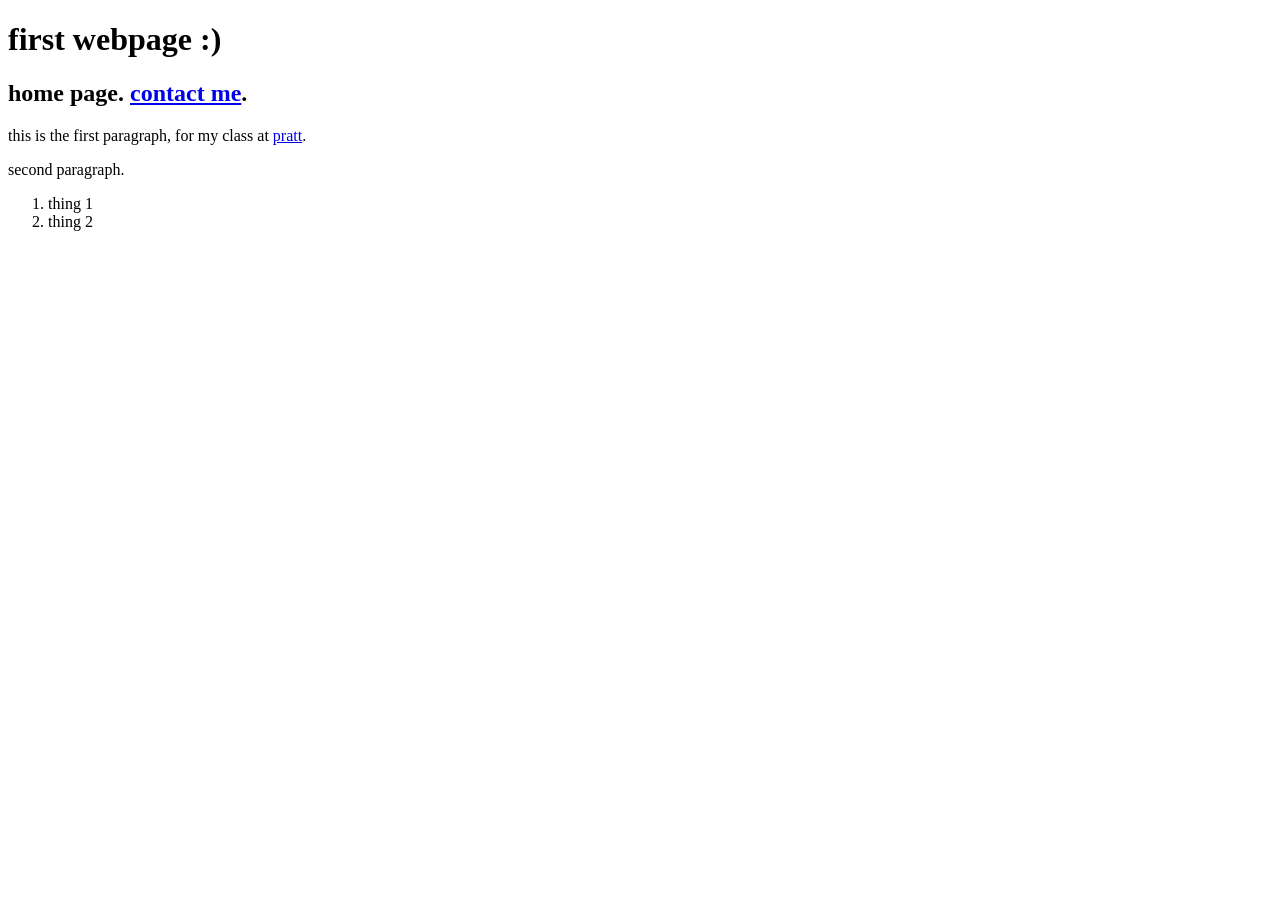
==== index.html @ a31f137e "Add files via upload" ====
<!DOCTYPE html>
<html lang="en">
    <head>
        <meta charset="UTF-8" />
        <title>Title</title>
    </head>
    <body>
    <h1>first webpage :)</h1>
        <h2>home page. <a href="contact.html">contact me</a>.</h2>
        <p>this is the first paragraph, for my class at <a href="https://www.pratt.edu/">pratt</a>.</p>
        <p>second paragraph.</p>
        <ol>
        <li>thing 1</li>
            <li>thing 2</li>
        </ol>
    </body>
</html>
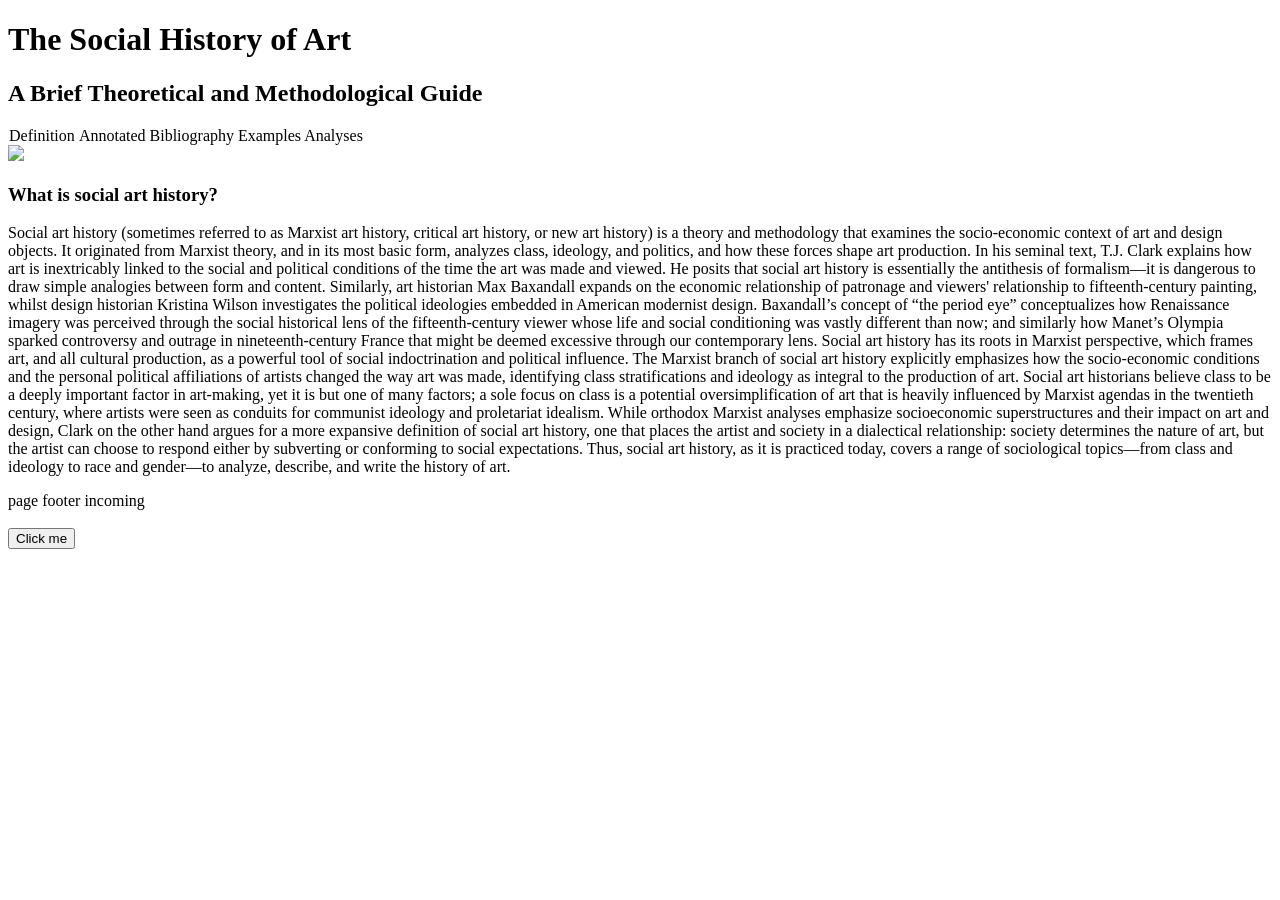
==== commit 4e534138: "Add files via upload" ====
--- a/index.html
+++ b/index.html
@@ -3,15 +3,22 @@
     <head>
         <meta charset="UTF-8" />
         <title>Title</title>
+        <link rel="stylesheet" types="text/css" href="styles.css" />
+        <script src="script.js"></script>
     </head>
     <body>
-    <h1>first webpage :)</h1>
-        <h2>home page. <a href="contact.html">contact me</a>.</h2>
-        <p>this is the first paragraph, for my class at <a href="https://www.pratt.edu/">pratt</a>.</p>
-        <p>second paragraph.</p>
-        <ol>
-        <li>thing 1</li>
-            <li>thing 2</li>
-        </ol>
+        <h1 class="title">The Social History of Art</h1>
+        <h2>A Brief Theoretical and Methodological Guide</h2>
+        <nav>
+        <a style="padding: 1px; margin: 0em;">Definition</a>
+        <a>Annotated Bibliography</a>
+        <a>Examples Analyses</a>
+        </nav>
+        <img src="diegorivera1931.JPEG">
+        <h3>What is social art history?</h3>
+        <p>Social art history (sometimes referred to as Marxist art history, critical art history, or new art history) is a theory and methodology that examines the socio-economic context of art and design objects. It originated from Marxist theory, and in its most basic form, analyzes class, ideology, and politics, and how these forces shape art production. In his seminal text, T.J. Clark explains how art is inextricably linked to the social and political conditions of the time the art was made and viewed. He posits that social art history is essentially the antithesis of formalism—it is dangerous to draw simple analogies between form and content. Similarly, art historian Max Baxandall expands on the economic relationship of patronage and viewers' relationship to fifteenth-century painting, whilst design historian Kristina Wilson investigates the political ideologies embedded in American modernist design. Baxandall’s concept of “the period eye” conceptualizes how Renaissance imagery was perceived through the social historical lens of the fifteenth-century viewer whose life and social conditioning was vastly different than now; and similarly how Manet’s Olympia sparked controversy and outrage in nineteenth-century France that might be deemed excessive through our contemporary lens. Social art history has its roots in Marxist perspective, which frames art, and all cultural production, as a powerful tool of social indoctrination and political influence. The Marxist branch of social art history explicitly emphasizes how the socio-economic conditions and the personal political affiliations of artists changed the way art was made, identifying class stratifications and ideology as integral to the production of art. Social art historians believe class to be a deeply important factor in art-making, yet it is but one of many factors; a sole focus on class is a potential oversimplification of art that is heavily influenced by Marxist agendas in the twentieth century, where artists were seen as conduits for communist ideology and proletariat idealism. While orthodox Marxist analyses emphasize socioeconomic superstructures and their impact on art and design, Clark on the other hand argues for a more expansive definition of social art history, one that places the artist and society in a dialectical relationship: society determines the nature of art, but the artist can choose to respond either by subverting or conforming to social expectations. Thus, social art history, as it is practiced today, covers a range of sociological topics—from class and ideology to race and gender—to analyze, describe, and write the history of art.</p>
+        <div id="pagefooter">page footer incoming</div>
+        <br />
+        <button onclick="buttonClicked()">Click me</button>
     </body>
 </html>
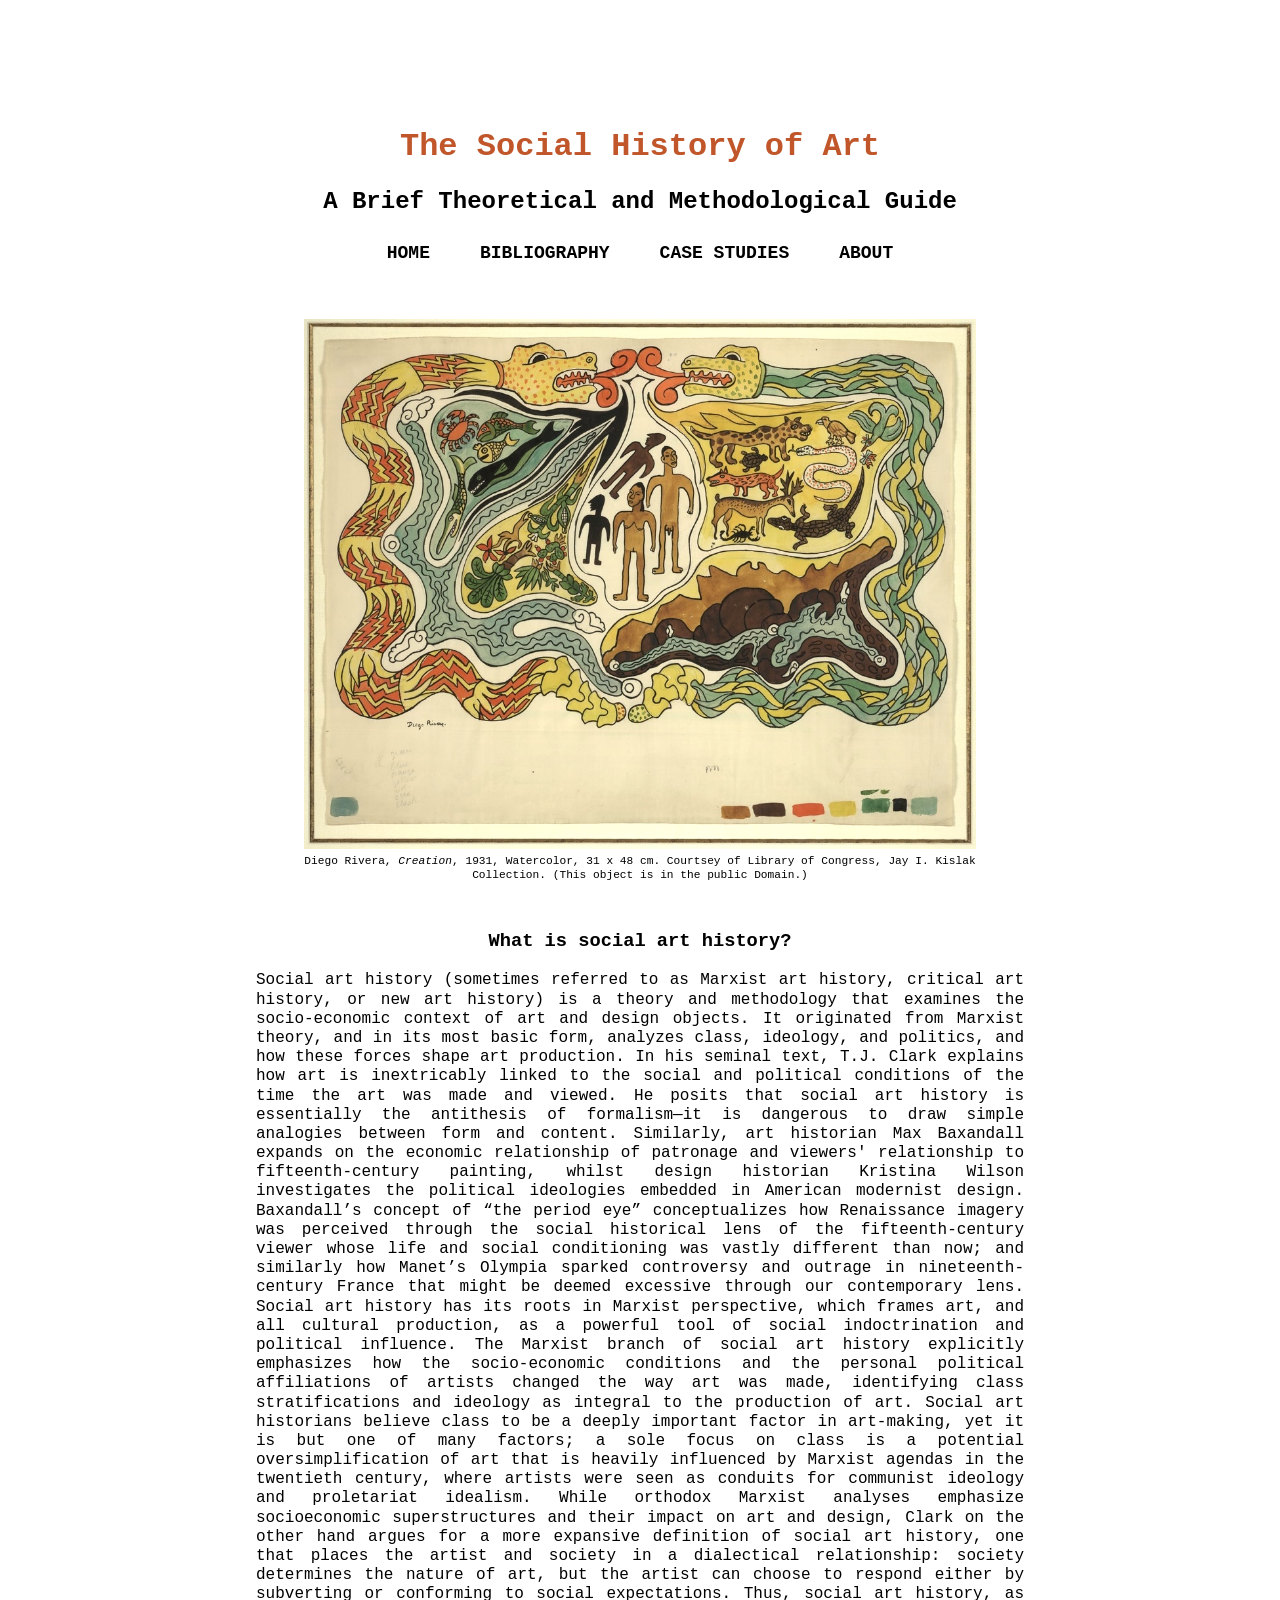
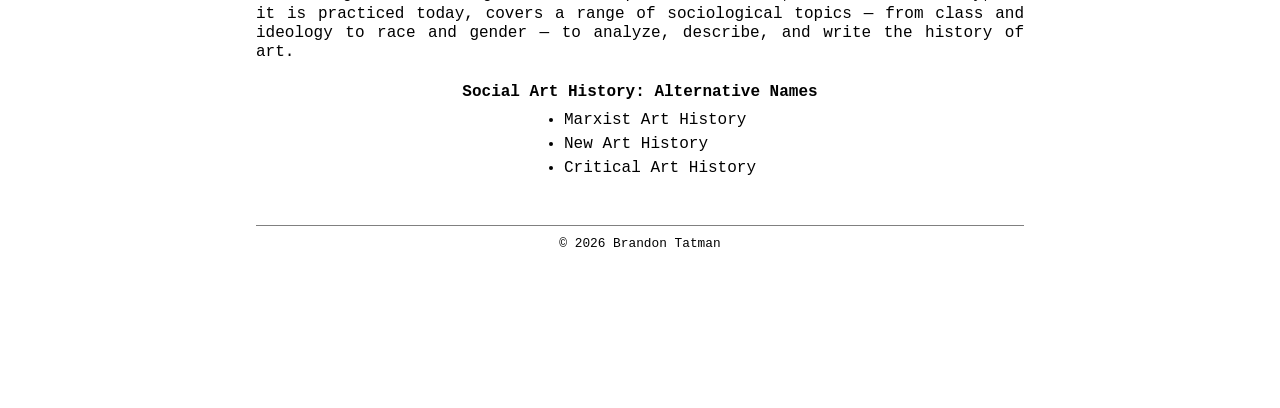
==== commit 381ee9b3: "Add files via upload" ====
--- a/index.html
+++ b/index.html
@@ -2,23 +2,31 @@
 <html lang="en">
     <head>
         <meta charset="UTF-8" />
-        <title>Title</title>
+        <title></title>
         <link rel="stylesheet" types="text/css" href="styles.css" />
-        <script src="script.js"></script>
     </head>
     <body>
         <h1 class="title">The Social History of Art</h1>
         <h2>A Brief Theoretical and Methodological Guide</h2>
         <nav>
-        <a style="padding: 1px; margin: 0em;">Definition</a>
-        <a>Annotated Bibliography</a>
-        <a>Examples Analyses</a>
+            <a href="index.html" class="navigation">Home</a>
+            <a href="bibliography.html" class="navigation">Bibliography</a>
+            <a href="casestudies.html" class="navigation">Case Studies</a>
+            <a href="resources.html" class="navigation">About</a>
         </nav>
-        <img src="diegorivera1931.JPEG">
+        <figure>
+            <img src="diegorivera1931.JPEG">
+            <figcaption>Diego Rivera, <i>Creation</i>, 1931, Watercolor, 31 x 48 cm. Courtsey of Library of Congress, Jay I. Kislak Collection. (This object is in the public Domain.)</figcaption>
+        </figure>
         <h3>What is social art history?</h3>
-        <p>Social art history (sometimes referred to as Marxist art history, critical art history, or new art history) is a theory and methodology that examines the socio-economic context of art and design objects. It originated from Marxist theory, and in its most basic form, analyzes class, ideology, and politics, and how these forces shape art production. In his seminal text, T.J. Clark explains how art is inextricably linked to the social and political conditions of the time the art was made and viewed. He posits that social art history is essentially the antithesis of formalism—it is dangerous to draw simple analogies between form and content. Similarly, art historian Max Baxandall expands on the economic relationship of patronage and viewers' relationship to fifteenth-century painting, whilst design historian Kristina Wilson investigates the political ideologies embedded in American modernist design. Baxandall’s concept of “the period eye” conceptualizes how Renaissance imagery was perceived through the social historical lens of the fifteenth-century viewer whose life and social conditioning was vastly different than now; and similarly how Manet’s Olympia sparked controversy and outrage in nineteenth-century France that might be deemed excessive through our contemporary lens. Social art history has its roots in Marxist perspective, which frames art, and all cultural production, as a powerful tool of social indoctrination and political influence. The Marxist branch of social art history explicitly emphasizes how the socio-economic conditions and the personal political affiliations of artists changed the way art was made, identifying class stratifications and ideology as integral to the production of art. Social art historians believe class to be a deeply important factor in art-making, yet it is but one of many factors; a sole focus on class is a potential oversimplification of art that is heavily influenced by Marxist agendas in the twentieth century, where artists were seen as conduits for communist ideology and proletariat idealism. While orthodox Marxist analyses emphasize socioeconomic superstructures and their impact on art and design, Clark on the other hand argues for a more expansive definition of social art history, one that places the artist and society in a dialectical relationship: society determines the nature of art, but the artist can choose to respond either by subverting or conforming to social expectations. Thus, social art history, as it is practiced today, covers a range of sociological topics—from class and ideology to race and gender—to analyze, describe, and write the history of art.</p>
-        <div id="pagefooter">page footer incoming</div>
-        <br />
-        <button onclick="buttonClicked()">Click me</button>
+        <p>Social art history (sometimes referred to as Marxist art history, critical art history, or new art history) is a theory and methodology that examines the socio-economic context of art and design objects. It originated from Marxist theory, and in its most basic form, analyzes class, ideology, and politics, and how these forces shape art production. In his seminal text, T.J. Clark explains how art is inextricably linked to the social and political conditions of the time the art was made and viewed. He posits that social art history is essentially the antithesis of formalism—it is dangerous to draw simple analogies between form and content. Similarly, art historian Max Baxandall expands on the economic relationship of patronage and viewers' relationship to fifteenth-century painting, whilst design historian Kristina Wilson investigates the political ideologies embedded in American modernist design. Baxandall’s concept of “the period eye” conceptualizes how Renaissance imagery was perceived through the social historical lens of the fifteenth-century viewer whose life and social conditioning was vastly different than now; and similarly how Manet’s Olympia sparked controversy and outrage in nineteenth-century France that might be deemed excessive through our contemporary lens. Social art history has its roots in Marxist perspective, which frames art, and all cultural production, as a powerful tool of social indoctrination and political influence. The Marxist branch of social art history explicitly emphasizes how the socio-economic conditions and the personal political affiliations of artists changed the way art was made, identifying class stratifications and ideology as integral to the production of art. Social art historians believe class to be a deeply important factor in art-making, yet it is but one of many factors; a sole focus on class is a potential oversimplification of art that is heavily influenced by Marxist agendas in the twentieth century, where artists were seen as conduits for communist ideology and proletariat idealism. While orthodox Marxist analyses emphasize socioeconomic superstructures and their impact on art and design, Clark on the other hand argues for a more expansive definition of social art history, one that places the artist and society in a dialectical relationship: society determines the nature of art, but the artist can choose to respond either by subverting or conforming to social expectations. Thus, social art history, as it is practiced today, covers a range of sociological topics — from class and ideology to race and gender — to analyze, describe, and write the history of art.</p>
+        <h4>Social Art History: Alternative Names</h4>
+        <ul class="list">
+            <li>Marxist Art History</li>
+            <li>New Art History</li>
+            <li>Critical Art History</li>
+        </ul>
+        <footer id="pagefooter">&copy; 2026 Brandon Tatman</footer>
+        <br/>
     </body>
-</html>
+</html>
--- a/styles.css
+++ b/styles.css
@@ -0,0 +1,87 @@
+* {
+font-family: 'Courier New', monospace;
+    }
+body {
+    text-align: center;
+    margin: 10% 20%;
+    line-height: 1.2;
+}
+#bibliography {
+    text-align: justify;
+}
+#pagefotter {
+    background-color: black; 
+}
+footer {
+    margin-top: 45px;
+    padding: 10px;
+    border-top: 1px solid grey; 
+    font-size: 0.8em;
+}
+img {
+    max-width: 100%;
+    max-height: 100%;
+}
+.list {
+    width: fit-content;
+    margin-left: auto;
+    margin-right: auto;
+    margin-top: -1em;
+    text-align: left;
+    line-height: 1.5;
+}
+figure {
+    margin: 3em;
+    text-align: center;
+}
+figcaption {
+    font-size: 0.7em;
+}
+.title {
+    color: #C0562A;
+}
+
+.navigation {
+    text-align: justify;
+}
+.topalign {
+    vertical-align: top;
+}
+.centeralign {
+    text-align: center;
+}
+p {
+    text-align: justify;
+        }
+table {
+    margin: 0 auto;
+    border: 1px solid black;
+    border-collapse: collapse; 
+}
+td, th {
+    padding: 10px;
+    border: 1px solid black
+}
+nav {
+  display: flex;
+  justify-content: center;
+  align-items: center;
+  gap: 50px;
+}
+
+nav a {
+  font-size: 18px;
+  font-weight: 700;
+  text-transform: uppercase;
+  text-decoration: none;
+  color: black;
+  padding: 0.4rem 0;
+  transition: color 0.3s ease-in-out, opacity 0.3s ease-in-out;
+}
+nav a:hover {
+  color: #C0562A;
+}
+
+nav:has(a:hover) a:not(:hover) {
+  opacity: 0.3;
+}
